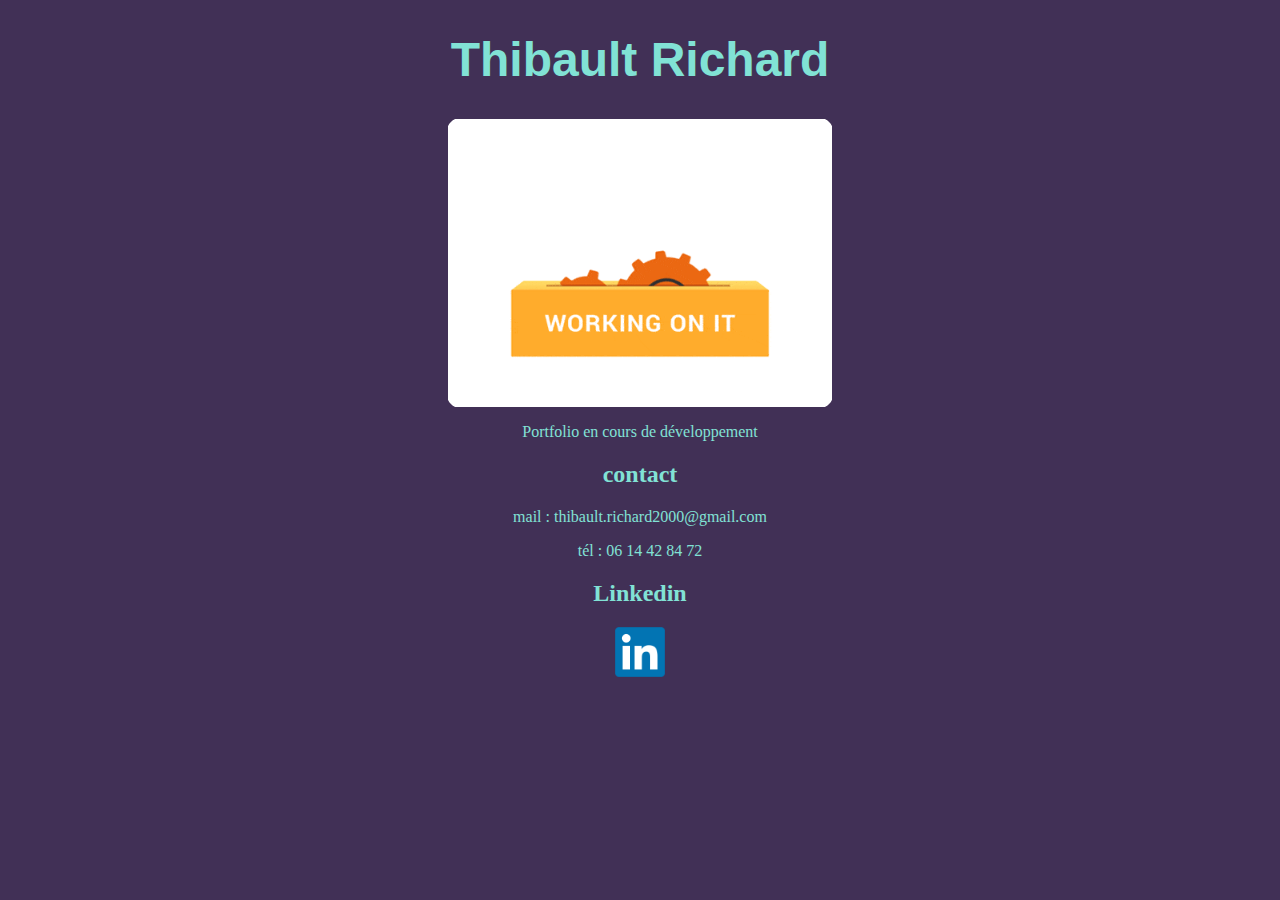
==== index.html @ e69e7a34 ":tada: git init and some very provisoir information set" ====
<!DOCTYPE html>
<html lang="fr">
  <head>
    <meta charset="utf-8">
    <title>Thibault Richard | Portfolio | developpeur web</title>
    <meta name="description" content="Thibault Richard, jeune développeur web front-end">
    <link rel="stylesheet" href="styles/style.css">
  </head>
  <body>
    <h1>Thibault Richard</h1>
    <img src="src/wip.gif" alt="">
    <p>Portfolio en cours de développement</p>

    <div>
      <h2>contact</h2>
      <p>mail : thibault.richard2000@gmail.com</p>
      <p>tél : 06 14 42 84 72</p>
      <h2>Linkedin</h2>
      <a href="https://www.linkedin.com/in/thibault-richard-49aa04178/">
        <img class="link" src="src/linkedin.png" alt="">
      </a>
    </div>

  <script src="scripts/app.js"></script>
  </body>
</html>
---- styles/style.css ----
body
{
  background-color: #413056;
  margin: 0%;
  padding: 0%;
}
h1
{
 color: #81e2d5;
 text-align: center;
 font-size: 3rem;
 font-family: Helvetica, Arial, sans-serif;
}
img
{
  display: block;
  width: 30%;
  margin: auto;
}
*
{
  text-align: center;
}
p, h2
{
  color: #81e2d5;
}
.link
{
  width: 50px;
}
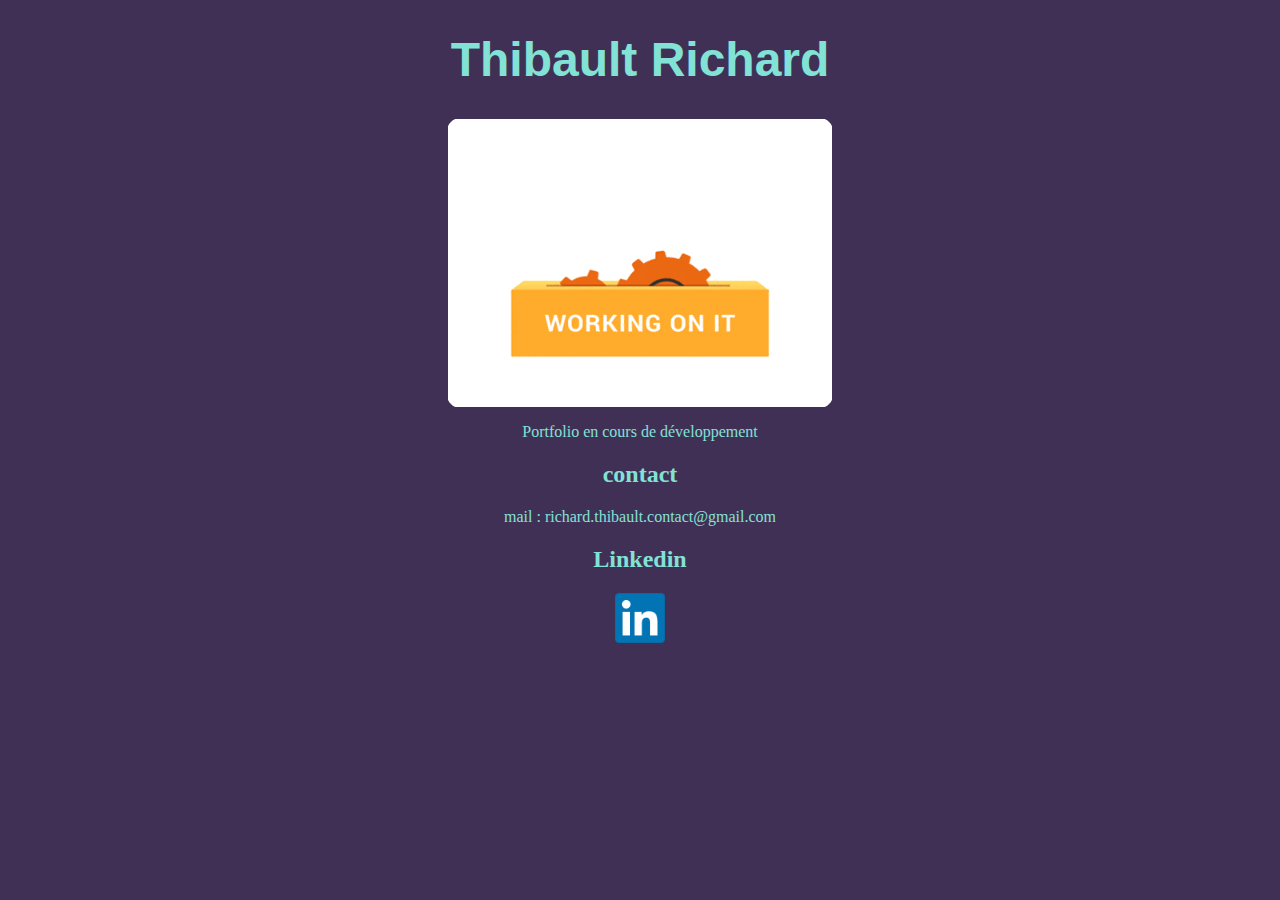
==== commit 1df661a0: ":construction: change email adress and delet my phone number" ====
--- a/index.html
+++ b/index.html
@@ -2,25 +2,22 @@
 <html lang="fr">
   <head>
     <meta charset="utf-8">
-    <title>Thibault Richard | Portfolio | developpeur web</title>
+    <title>Thibault Richard | Portfolio | Developpeur web</title>
     <meta name="description" content="Thibault Richard, jeune développeur web front-end">
     <link rel="stylesheet" href="styles/style.css">
   </head>
   <body>
     <h1>Thibault Richard</h1>
-    <img src="src/wip.gif" alt="">
+    <img src="src/wip.gif" alt="rouage, work in progress">
     <p>Portfolio en cours de développement</p>
-
     <div>
       <h2>contact</h2>
-      <p>mail : thibault.richard2000@gmail.com</p>
-      <p>tél : 06 14 42 84 72</p>
+      <p>mail : richard.thibault.contact@gmail.com</p>
       <h2>Linkedin</h2>
       <a href="https://www.linkedin.com/in/thibault-richard-49aa04178/">
         <img class="link" src="src/linkedin.png" alt="">
       </a>
     </div>
-
   <script src="scripts/app.js"></script>
   </body>
 </html>
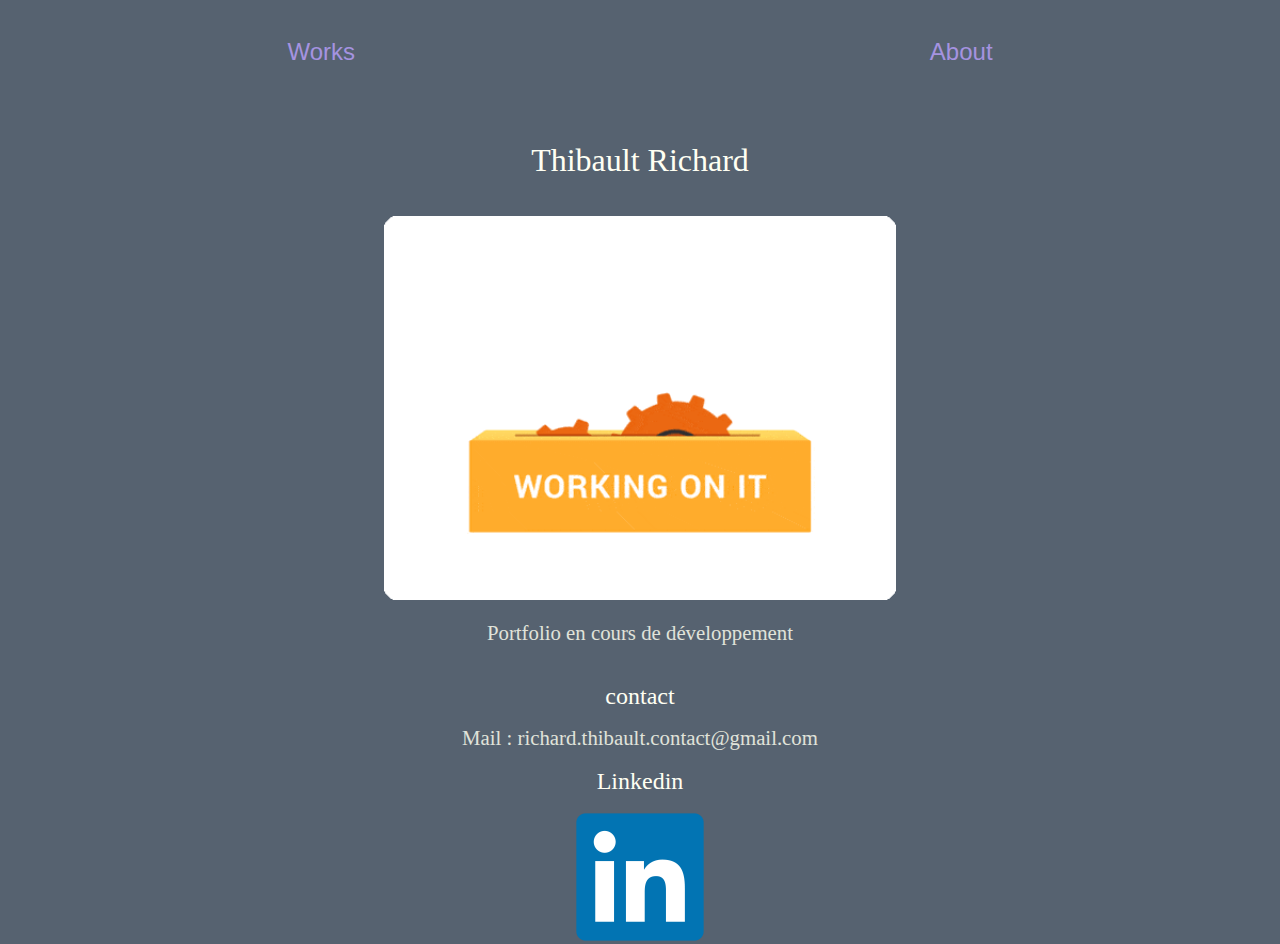
==== commit ee60af13: ":sparkles: css to scss" ====
--- a/index.html
+++ b/index.html
@@ -4,20 +4,44 @@
     <meta charset="utf-8">
     <title>Thibault Richard | Portfolio | Developpeur web</title>
     <meta name="description" content="Thibault Richard, jeune développeur web front-end">
-    <link rel="stylesheet" href="styles/style.css">
+    <link rel="stylesheet" href="styles/reset.css">
+    <link rel="stylesheet" href="styles/style.min.css">
   </head>
   <body>
-    <h1>Thibault Richard</h1>
-    <img src="src/wip.gif" alt="rouage, work in progress">
-    <p>Portfolio en cours de développement</p>
-    <div>
-      <h2>contact</h2>
-      <p>mail : richard.thibault.contact@gmail.com</p>
-      <h2>Linkedin</h2>
-      <a href="https://www.linkedin.com/in/thibault-richard-49aa04178/">
-        <img class="link" src="src/linkedin.png" alt="">
-      </a>
-    </div>
+    <header class="header">
+      <nav class="header__nav">
+        <ul class="nav__ul">
+          <li class="nav__li">
+            <a class="nav__a" href="pages/works.html">works</a>
+          </li>
+          <li class="nav__li">
+            <a class="nav__a" href="">about</a>
+          </li>
+        </ul>
+      </nav>
+    </header>
+
+    <main class="main">
+      <h1 class="main__title">Thibault Richard</h1>
+      <div class="content">
+          <img class="content__progress" src="src/wip.gif" alt="gif, rouage, work in progress">
+          <p class="content__annotation">Portfolio en cours de développement</p>
+      </div>
+     
+      
+    </main>
+
+    <footer class="footer">
+      <div class="footer__contact">
+        <h2 class="contact__subtitle">contact</h2>
+        <p class="contact__mail">Mail : richard.thibault.contact@gmail.com</p>
+        <h2 class="contact__subtitle">Linkedin</h2>
+        <a href="https://www.linkedin.com/in/thibault-richard-49aa04178/">
+          <img class="contact__linkedin" src="src/linkedin.png" alt="logo linkedin">
+        </a>
+      </div>
+    </footer>
+
   <script src="scripts/app.js"></script>
   </body>
 </html>
--- a/styles/style.min.css
+++ b/styles/style.min.css
@@ -0,0 +1 @@
+body{background-color:#566270}body .header .header__nav{margin-top:40px}body .header .header__nav .nav__ul{display:flex;flex-direction:row;justify-content:space-around}body .header .header__nav .nav__ul .nav__li .nav__a{color:#a593e0;font-family:Helvetica,Arial,sans-serif;text-decoration:none;font-size:1.5rem;text-transform:capitalize}body .main{margin-top:80px}body .main .main__title{text-align:center;color:#fffff3;font-size:2rem}body .main .content{text-align:center;margin-top:40px}body .main .content .content__progress{width:40%}body .main .content .content__annotation{margin-top:20px;color:#e0e3da;font-size:1.3rem}body .footer{margin-top:40px}body .footer .footer__contact{text-align:center}body .footer .footer__contact .contact__subtitle{font-size:1.5rem;color:#fffff3}body .footer .footer__contact .contact__mail{margin:20px 0;color:#e0e3da;font-size:1.3rem}body .footer .footer__contact .contact__linkedin{margin-top:20px;width:10%}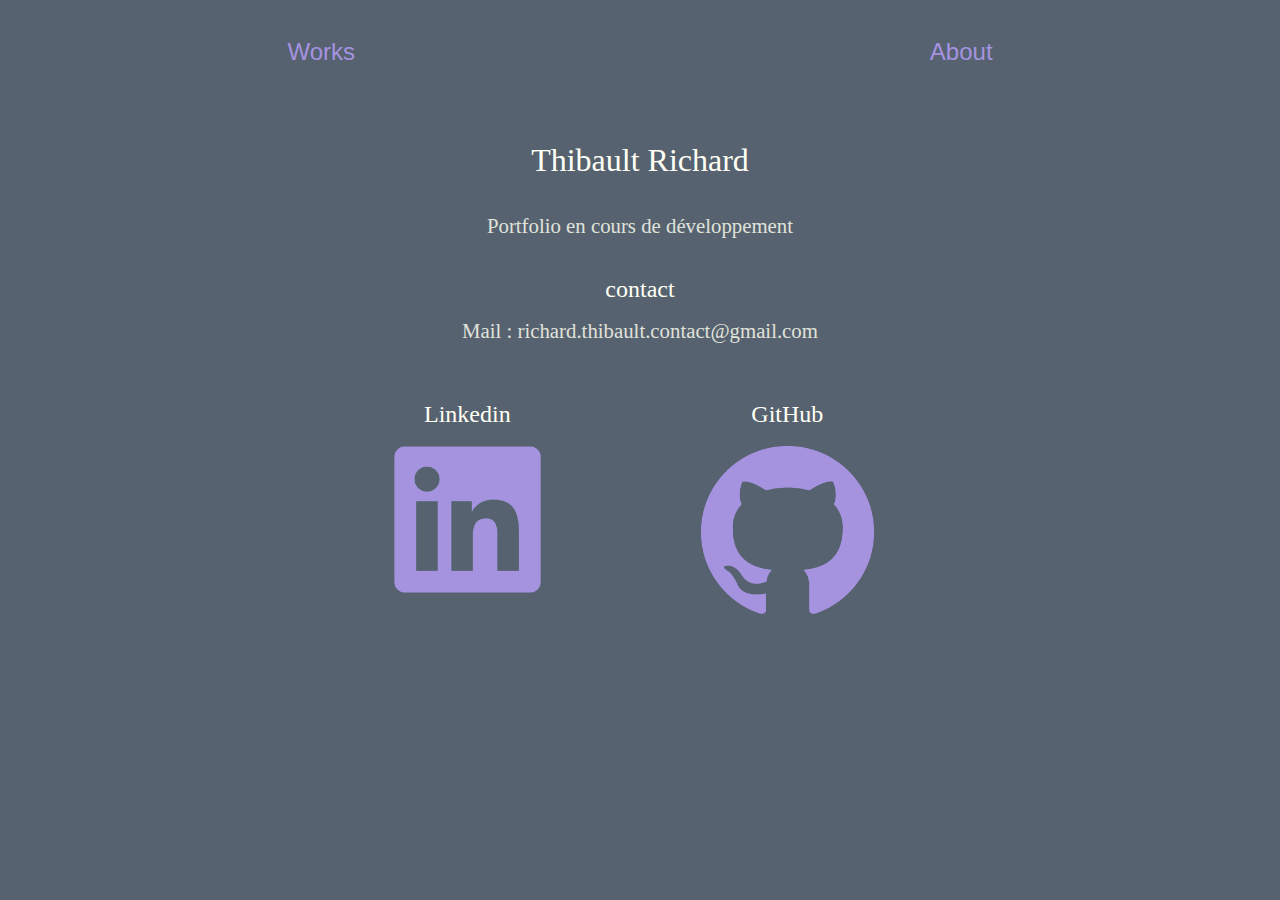
==== commit 9d2688e7: ":sparkles: change the design of work in progress" ====
--- a/index.html
+++ b/index.html
@@ -24,7 +24,6 @@
     <main class="main">
       <h1 class="main__title">Thibault Richard</h1>
       <div class="content">
-          <img class="content__progress" src="src/wip.gif" alt="gif, rouage, work in progress">
           <p class="content__annotation">Portfolio en cours de développement</p>
       </div>
      
@@ -35,10 +34,23 @@
       <div class="footer__contact">
         <h2 class="contact__subtitle">contact</h2>
         <p class="contact__mail">Mail : richard.thibault.contact@gmail.com</p>
-        <h2 class="contact__subtitle">Linkedin</h2>
-        <a href="https://www.linkedin.com/in/thibault-richard-49aa04178/">
-          <img class="contact__linkedin" src="src/linkedin.png" alt="logo linkedin">
-        </a>
+        <div class="social--network">
+          <div class="network__linkedin">
+              <h2 class="linkedin__title">Linkedin</h2>
+              <a href="https://www.linkedin.com/in/thibault-richard-49aa04178/">
+                <img class="img--linkedin" src="src/linkedin.png" alt="logo linkedin, lien vers la page de Thibault Richard">
+              </a>
+          </div>
+          <div class="network__git">
+              <h2 class="git__title">GitHub</h2>
+              <a href="https://github.com/ThibaultRichardHetic">
+                <img class="img--git" src="src/git.png" alt="logo gitHub, lien vers la page de Thibault Richard">
+              </a>
+          </div>
+
+         
+        </div>
+       
       </div>
     </footer>
 
--- a/styles/style.min.css
+++ b/styles/style.min.css
@@ -1 +1 @@
-body{background-color:#566270}body .header .header__nav{margin-top:40px}body .header .header__nav .nav__ul{display:flex;flex-direction:row;justify-content:space-around}body .header .header__nav .nav__ul .nav__li .nav__a{color:#a593e0;font-family:Helvetica,Arial,sans-serif;text-decoration:none;font-size:1.5rem;text-transform:capitalize}body .main{margin-top:80px}body .main .main__title{text-align:center;color:#fffff3;font-size:2rem}body .main .content{text-align:center;margin-top:40px}body .main .content .content__progress{width:40%}body .main .content .content__annotation{margin-top:20px;color:#e0e3da;font-size:1.3rem}body .footer{margin-top:40px}body .footer .footer__contact{text-align:center}body .footer .footer__contact .contact__subtitle{font-size:1.5rem;color:#fffff3}body .footer .footer__contact .contact__mail{margin:20px 0;color:#e0e3da;font-size:1.3rem}body .footer .footer__contact .contact__linkedin{margin-top:20px;width:10%}+body{background-color:#566270}body .header .header__nav{margin-top:40px}body .header .header__nav .nav__ul{display:flex;flex-direction:row;justify-content:space-around}body .header .header__nav .nav__ul .nav__li .nav__a{color:#a593e0;font-family:Helvetica,Arial,sans-serif;text-decoration:none;font-size:1.5rem;text-transform:capitalize}body .main{margin-top:80px}body .main .main__title{text-align:center;color:#fffff3;font-size:2rem}body .main .content{text-align:center;margin-top:40px}body .main .content .content__annotation{margin-top:20px;color:#e0e3da;font-size:1.3rem}body .footer{margin-top:40px}body .footer .footer__contact{text-align:center}body .footer .footer__contact .contact__mail{margin:20px 0;color:#e0e3da;font-size:1.3rem}body .footer .footer__contact .contact__subtitle{font-size:1.5rem;color:#fffff3}body .footer .footer__contact .social--network{padding-top:40px;width:50%;margin:auto;display:flex;flex-direction:row;justify-content:space-between}body .footer .footer__contact .social--network .network__linkedin .linkedin__title{font-size:1.5rem;color:#fffff3}body .footer .footer__contact .social--network .network__linkedin .img--linkedin{margin-top:20px;width:50%}body .footer .footer__contact .social--network .network__git .git__title{font-size:1.5rem;color:#fffff3}body .footer .footer__contact .social--network .network__git .img--git{margin-top:20px;width:50%}